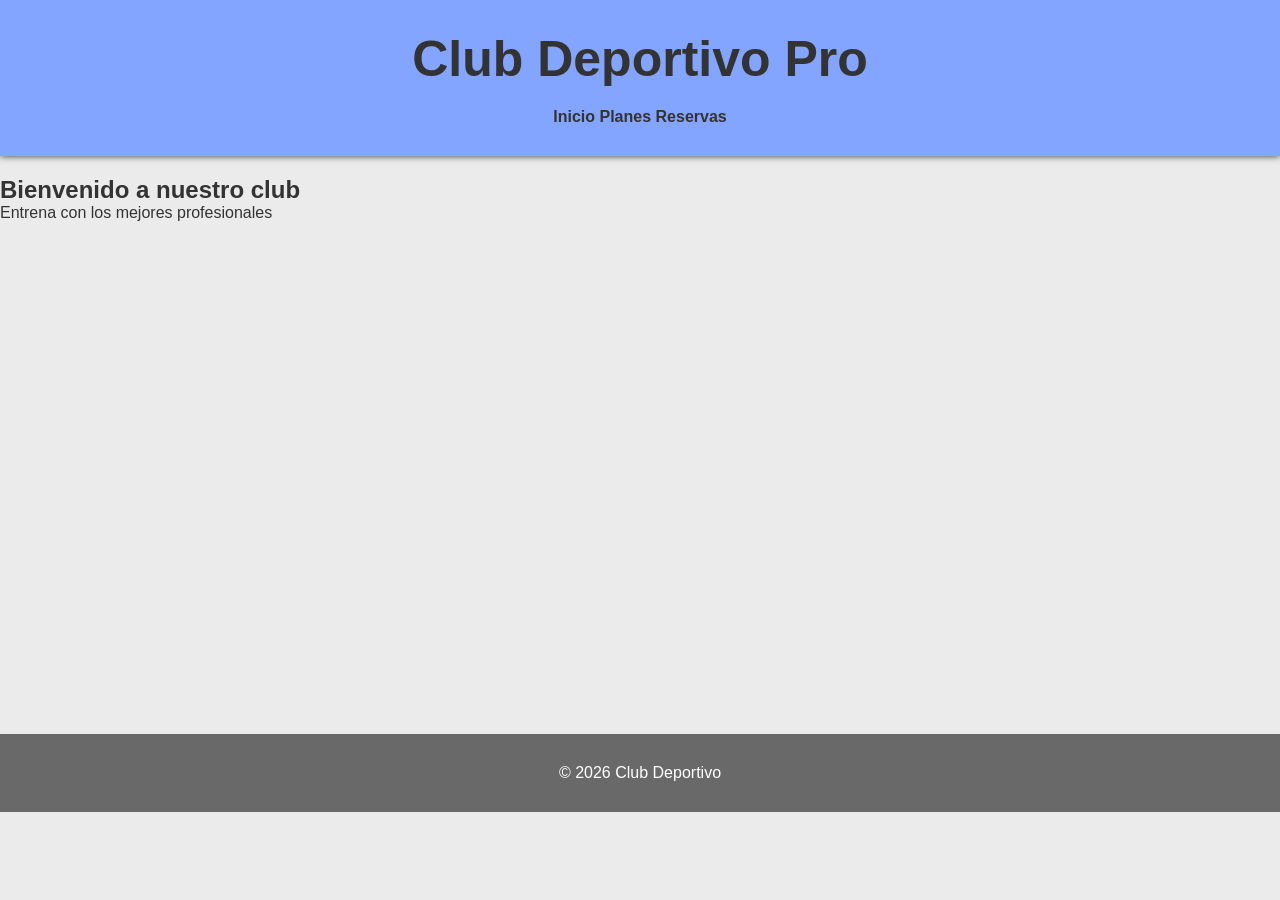
==== index.html @ 5526fd44 "Se han aplicado cambios" ====
<!DOCTYPE html>
<html lang="es">
<head>
    <meta charset="UTF-8">
    <title>Club Deportivo</title>
    <link rel="stylesheet" href="css/style.css" />
</head>
<body>

    <header>
        <h1>Club Deportivo Pro</h1>
        <nav>
            <a href="#">Inicio</a>
            <a href="#">Planes</a>
            <a href="#">Reservas</a>
        </nav>
    </header>
    
    <main>
        <section>
            <h2>Bienvenido a nuestro club</h2>
            <p>Entrena con los mejores profesionales</p>
        </section>
    </main>

    <footer>
        <p>© 2026 Club Deportivo</p>
    </footer>

</body>
</html>
---- css/style.css ----
* {
    margin: 0;
    padding: 0;
    box-sizing: border-box;
}

body {
    background-color: rgb(235, 235, 235);
    font-family: Arial, Helvetica, sans-serif;
    color: rgb(51, 51, 51);
}

header, footer {
    text-align: center;
}

header {
    background-color: rgb(132, 165, 255);
    padding: 30px;
    box-shadow: 0 0px 7px;
}

header h1 {
    font-size: 50px;
}


header nav {
    margin-top: 20px;
}

header nav a {
    text-decoration: none;
    color: rgb(51, 51, 51);
    font-weight: bold;
}

main {
    padding-top: 20px;
    padding-bottom: 40%;
}

footer {
    background-color: dimgrey;
    padding: 30px;
    color: white;
}
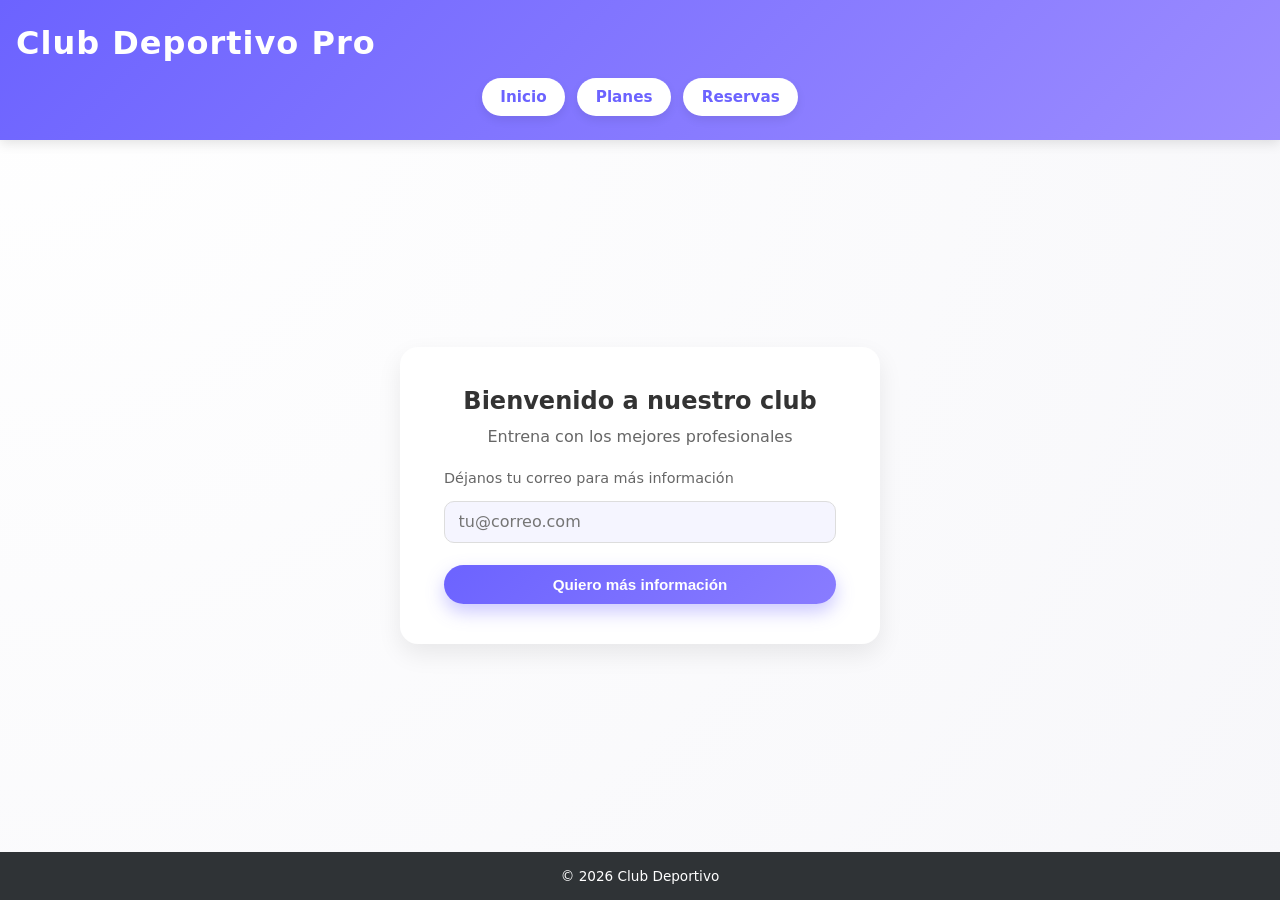
==== commit 86134c47: "Utilización de la IA para la mejoría del html y css" ====
--- a/index.html
+++ b/index.html
@@ -20,6 +20,15 @@
         <section>
             <h2>Bienvenido a nuestro club</h2>
             <p>Entrena con los mejores profesionales</p>
+
+            <form>
+                <label for="email">Déjanos tu correo para más información</label>
+                <input type="email" id="email" placeholder="tu@correo.com" />
+        
+                <button type="submit" class="btn-primary">
+                    Quiero más información
+                </button>
+            </form>
         </section>
     </main>
 
--- a/css/style.css
+++ b/css/style.css
@@ -1,47 +1,212 @@
+/* Reset básico */
 * {
     margin: 0;
     padding: 0;
     box-sizing: border-box;
 }
 
+/* Paleta clara y tipografía */
+:root {
+    --primary: #6C63FF;
+    --primary-light: #E4E3FF;
+    --primary-soft: #F5F5FF;
+    --text-main: #333333;
+    --text-muted: #666666;
+    --bg: #F7F7FA;
+    --white: #FFFFFF;
+    --border: #DDDDDD;
+    --shadow-soft: 0 10px 25px rgba(0, 0, 0, 0.08);
+}
+
 body {
-    background-color: rgb(235, 235, 235);
-    font-family: Arial, Helvetica, sans-serif;
-    color: rgb(51, 51, 51);
-}
-
-header, footer {
+    min-height: 100vh;
+    background: radial-gradient(circle at top left, #ffffff, var(--bg));
+    font-family: system-ui, -apple-system, BlinkMacSystemFont, "Segoe UI", Arial, sans-serif;
+    color: var(--text-main);
+    display: flex;
+    flex-direction: column;
+}
+
+/* Layout general: header arriba, footer abajo, main centrado */
+body > header,
+body > main,
+body > footer {
+    width: 100%;
+}
+
+main {
+    flex: 1;
+    display: flex;
+    justify-content: center; /* centra horizontal */
+    align-items: center;     /* centra vertical */
+    padding: 2rem 1rem;
+}
+
+/* Tarjeta central de contenido */
+main section {
+    background-color: var(--white);
+    padding: 2.5rem 2.75rem;
+    border-radius: 18px;
+    box-shadow: var(--shadow-soft);
+    max-width: 480px;
+    width: 100%;
     text-align: center;
 }
 
+/* Header */
 header {
-    background-color: rgb(132, 165, 255);
-    padding: 30px;
-    box-shadow: 0 0px 7px;
+    background: linear-gradient(135deg, var(--primary), #9C8CFF);
+    color: var(--white);
+    padding: 1.5rem 1rem;
+    box-shadow: 0 3px 12px rgba(0, 0, 0, 0.12);
 }
 
 header h1 {
-    font-size: 50px;
-}
-
-
+    font-size: 2rem;
+    letter-spacing: 1px;
+}
+
+/* Navegación con estilo de botones */
 header nav {
-    margin-top: 20px;
+    margin-top: 1rem;
+    display: flex;
+    gap: 0.75rem;
+    justify-content: center;
+    flex-wrap: wrap;
 }
 
 header nav a {
     text-decoration: none;
-    color: rgb(51, 51, 51);
-    font-weight: bold;
-}
-
-main {
-    padding-top: 20px;
-    padding-bottom: 40%;
-}
-
+    color: var(--primary);
+    background-color: var(--white);
+    font-weight: 600;
+    font-size: 0.95rem;
+    padding: 0.55rem 1.1rem;
+    border-radius: 999px;
+    border: 1px solid transparent;
+    box-shadow: 0 4px 10px rgba(0, 0, 0, 0.08);
+    transition:
+        transform 0.15s ease,
+        box-shadow 0.15s ease,
+        background-color 0.15s ease,
+        color 0.15s ease,
+        border-color 0.15s ease;
+    cursor: pointer;
+}
+
+header nav a:hover {
+    background-color: var(--primary-soft);
+    border-color: rgba(255, 255, 255, 0.8);
+    transform: translateY(-1px);
+    box-shadow: 0 6px 18px rgba(0, 0, 0, 0.12);
+}
+
+header nav a:active {
+    transform: translateY(0);
+    box-shadow: 0 2px 6px rgba(0, 0, 0, 0.12);
+}
+
+/* Títulos y texto principal */
+main section h2 {
+    font-size: 1.5rem;
+    margin-bottom: 0.75rem;
+}
+
+main section p {
+    color: var(--text-muted);
+    margin-bottom: 1.5rem;
+}
+
+/* Inputs modernos (por si agregas formularios) */
+main section form {
+    display: flex;
+    flex-direction: column;
+    gap: 0.9rem;
+    text-align: left;
+    margin-top: 0.5rem;
+}
+
+main section label {
+    font-size: 0.9rem;
+    color: var(--text-muted);
+}
+
+main section input,
+main section select,
+main section textarea {
+    width: 100%;
+    padding: 0.65rem 0.85rem;
+    border-radius: 10px;
+    border: 1px solid var(--border);
+    background-color: var(--primary-soft);
+    font: inherit;
+    color: var(--text-main);
+    outline: none;
+    transition:
+        border-color 0.15s ease,
+        box-shadow 0.15s ease,
+        background-color 0.15s ease,
+        transform 0.1s ease;
+}
+
+main section input:focus,
+main section select:focus,
+main section textarea:focus {
+    border-color: var(--primary);
+    box-shadow: 0 0 0 3px rgba(108, 99, 255, 0.17);
+    background-color: var(--white);
+    transform: translateY(-1px);
+}
+
+/* Botón principal dentro del main */
+.btn-primary {
+    display: inline-flex;
+    align-items: center;
+    justify-content: center;
+    gap: 0.35rem;
+    margin-top: 0.5rem;
+    padding: 0.7rem 1.4rem;
+    border-radius: 999px;
+    border: none;
+    background: linear-gradient(135deg, var(--primary), #897CFF);
+    color: var(--white);
+    font-weight: 600;
+    font-size: 0.95rem;
+    cursor: pointer;
+    box-shadow: 0 8px 18px rgba(108, 99, 255, 0.35);
+    transition:
+        transform 0.15s ease,
+        box-shadow 0.15s ease,
+        opacity 0.15s ease;
+}
+
+.btn-primary:hover {
+    transform: translateY(-1px);
+    box-shadow: 0 10px 25px rgba(108, 99, 255, 0.4);
+    opacity: 0.96;
+}
+
+.btn-primary:active {
+    transform: translateY(0);
+    box-shadow: 0 5px 12px rgba(108, 99, 255, 0.35);
+}
+
+/* Footer */
 footer {
-    background-color: dimgrey;
-    padding: 30px;
-    color: white;
+    background-color: #2F3336;
+    padding: 1rem;
+    color: var(--white);
+    text-align: center;
+    font-size: 0.85rem;
+}
+
+/* Versión responsiva */
+@media (max-width: 600px) {
+    header h1 {
+        font-size: 1.6rem;
+    }
+
+    main section {
+        padding: 2rem 1.5rem;
+    }
 }
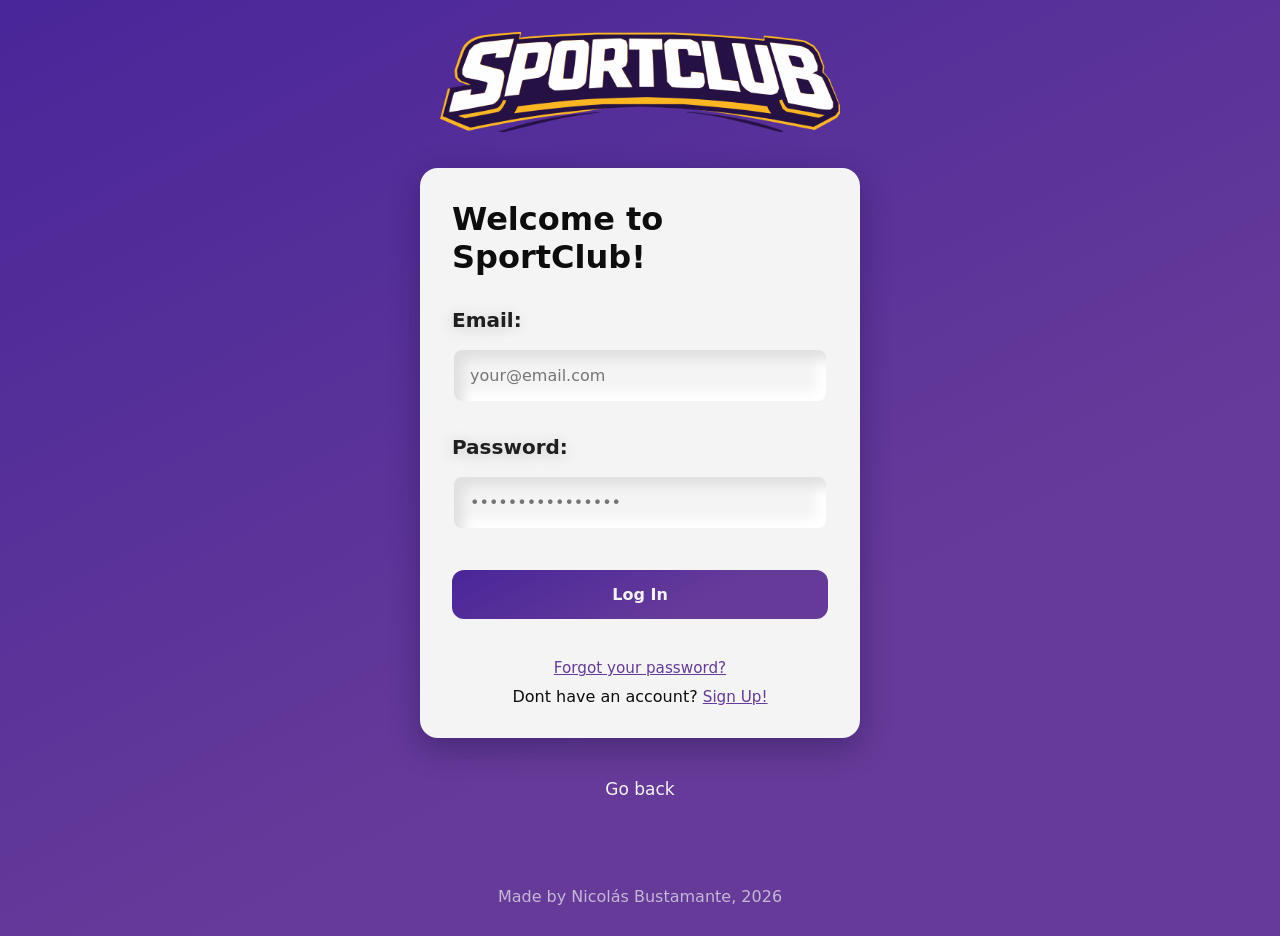
==== commit 94704a35: "Se cambió el nombre a index.html" ====
--- a/index.html
+++ b/index.html
@@ -1,40 +1,43 @@
 <!DOCTYPE html>
-<html lang="es">
+<html lang="en">
 <head>
     <meta charset="UTF-8">
-    <title>Club Deportivo</title>
-    <link rel="stylesheet" href="css/style.css" />
+    <meta name="viewport" content="width=device-width, initial-scale=1.0">
+    <title>Login | SportClub</title>
+    <link rel="stylesheet" href="css/styles.css">
 </head>
-<body>
+<body class="page-signin bg-gradient-135deg-dim-purple-ocean-blue">
+    <a href="#">
+        <img id="header-logo" src="images/logo.png" alt="SportClub Logo" />
+    </a>
 
-    <header>
-        <h1>Club Deportivo Pro</h1>
-        <nav>
-            <a href="#">Inicio</a>
-            <a href="#">Planes</a>
-            <a href="#">Reservas</a>
-        </nav>
-    </header>
-    
     <main>
-        <section>
-            <h2>Bienvenido a nuestro club</h2>
-            <p>Entrena con los mejores profesionales</p>
+        <form class="login-card">
+            <h1>Welcome to SportClub!</h1>
+            
+            <div class="label-input">
+                <label for="input-email">Email:</label>
+                <input type="email" id="input-email" name="email" autocomplete="off" spellcheck="false" placeholder="your@email.com">
+            </div>
+            
+            <div class="label-input">
+                <label for="input-password">Password:</label>
+                <input type="password" id="input-password" name="password" placeholder="••••••••••••••••">
+            </div>
 
-            <form>
-                <label for="email">Déjanos tu correo para más información</label>
-                <input type="email" id="email" placeholder="tu@correo.com" />
+            <button type="submit" class="login-btn">Log In</button>
+            
+            <div class="login-links">
+                <a href="recover-page.html" target="_blank">Forgot your password?</a>
+                <p>Dont have an account? <a href="signup-page.html">Sign Up!</a></p>
+            </div>
+        </form>
         
-                <button type="submit" class="btn-primary">
-                    Quiero más información
-                </button>
-            </form>
-        </section>
+        <button class="back-btn">Go back</button>
     </main>
 
-    <footer>
-        <p>© 2026 Club Deportivo</p>
+    <footer class="p-30px width-100percent">
+        <p>Made by Nicolás Bustamante, 2026</p>
     </footer>
-
 </body>
 </html>
--- a/css/styles.css
+++ b/css/styles.css
@@ -0,0 +1,371 @@
+* {
+  margin: 0;
+  padding: 0;
+  box-sizing: border-box;
+}
+
+:root {
+  --pretty-black: #0D0D0D;
+  --pretty-black-2: #1f1f1f;
+  --dim-ocean-blue: #201140;
+  --space-indigo: #2f2963ff;
+  --ocean-blue: #492699;
+  --twilight-indigo: #454372ff;
+  --dim-purple: #653a99;
+  --outline-pink: #B899DB;
+  --outline-dim-pink-66percent_opacity: #c6aae9a8;
+  --deep-teal: #70877fff;
+  --amber-flame: #F2A922;
+  --amber-yellow: #F2E205;
+  --dim-snow: #F2F2F2;
+  --dim-snow--lowopacity: rgba(242, 242, 242, 0.681);
+  --snow: #f4f4f4;
+  --border-5px-solid-amber-flame: 5px solid var(--amber-flame);
+  --font-shadow: 0 2px 15px #00000033;
+}
+
+input, button {
+  all: unset;
+  box-sizing: border-box;
+}
+
+button {
+  cursor: pointer;
+}
+
+body {
+  display: flex;
+  flex-direction: column;
+  align-items: center;
+  min-height: 100vh;
+  background-color: var(--snow);
+  color: var(--pretty-black);
+  font-family: system-ui, -apple-system, BlinkMacSystemFont, 'Segoe UI', Roboto, Oxygen, Ubuntu, Cantarell, 'Open Sans', 'Helvetica Neue', sans-serif;
+}
+
+.p-30px {
+  padding: 30px;
+}
+
+.width-100percent {
+  width: 100%;
+}
+
+.bg-gradient-135deg-dim-purple-ocean-blue {
+  background: var(--dim-purple);
+  background: linear-gradient(333deg, var(--dim-purple) 34%, var(--ocean-blue) 100%);
+}
+
+#main-header {
+  display: flex;
+  flex-direction: column;
+  align-items: center;
+  justify-content: center;
+  border-bottom: var(--border-5px-solid-amber-flame);
+}
+
+#header-logo {
+  width: 100%;
+  max-width: 400px;
+  height: auto;
+}
+
+.page-signin #header-logo {
+  margin: 2rem;
+}
+
+main {
+  flex: 1;
+  width: 100%;
+  display: flex;
+  flex-direction: column;
+  align-items: center;
+  justify-content: center;
+}
+
+.page-signup main {
+  justify-content: flex-start;
+}
+
+.label-input {
+  display: flex;
+  flex-direction: column;
+  gap: 1rem;
+  width: 100%;
+}
+
+.label-input input {
+  display: flex;
+  align-items: center;
+  padding: 1rem;
+  border-radius: 10px;
+  border: 2px solid #00000000;
+  background: #f4f4f4;
+  box-shadow:
+    inset 9px 9px 12px #e0e0e0,
+    inset -9px -9px 12px #ffffff,
+    9px 9px 12px #e0e0e000,
+    -9px -9px 12px #ffffff00;
+  transition:
+    border-radius 0.15s ease,
+    background 0.15s ease,
+    box-shadow 0.15s ease,
+    outline 0.15s ease,
+    border 0.15s ease;
+}
+
+.label-input label {
+  font-weight: 700;
+  text-shadow: var(--font-shadow);
+  color: var(--pretty-black-2);
+  font-size: 20px;
+  width: fit-content;
+}
+
+.label-input input:focus {
+  border-radius: 10px;
+  background: #f5f5f5;
+  box-shadow:
+    inset 9px 9px 12px #e0e0e000,
+    inset -9px -9px 12px #ffffff00,
+    8px 8px 15px #dbdbdb,
+    -8px -8px 15px #ffffff;
+  outline: 4px solid var(--outline-dim-pink-66percent_opacity);
+  border: 2px solid var(--outline-pink);
+}
+
+.label-input input:hover {
+  border: 2px solid var(--outline-pink);
+}
+
+footer {
+  display: flex;
+  flex-direction: column;
+  align-items: center;
+}
+
+.page-recover footer,
+.page-signup footer {
+  border-top: var(--border-5px-solid-amber-flame);
+  color: var(--dim-snow);
+  margin-top: 2rem;
+}
+
+.page-signin footer {
+  color: var(--dim-snow--lowopacity);
+  margin-top: 3rem;
+}
+
+.page-recover form {
+  margin-top: 1rem;
+  gap: 3rem;
+  max-width: 400px;
+  width: 100%;
+  display: flex;
+  flex-direction: column;
+  align-items: center;
+}
+
+.page-recover form h1 {
+  align-self: flex-start;
+  font-size: 30px;
+}
+
+#purple-colorated-text {
+  color: var(--ocean-blue);
+}
+
+.hide {
+  display: none;
+}
+
+.btn-false {
+  cursor: pointer;
+  box-sizing: border-box;
+  margin-top: 0.5rem;
+  padding: 0.95rem 1rem;
+  border-radius: 12px;
+  background: linear-gradient(333deg, var(--dim-purple) 34%, var(--ocean-blue) 100%);
+  color: var(--dim-snow);
+  font-size: 1rem;
+  font-weight: 700;
+  display: flex;
+  justify-content: center;
+  transition: transform 0.2s ease, opacity 0.2s ease, color 0.2s ease;
+  width: 100%;
+}
+
+.btn-false:hover {
+  opacity: 0.95;
+  transform: translateY(-1px);
+  color: var(--amber-flame);
+}
+
+.message-sent {
+  display: none;
+  width: 100%;
+  margin-top: 0.5rem;
+  padding: 1rem;
+  border-radius: 12px;
+  background-color: var(--dim-snow);
+  border: 2px solid var(--ocean-blue);
+  color: var(--ocean-blue);
+  text-align: center;
+  font-weight: 700;
+  box-sizing: border-box;
+}
+
+#check-sent:checked ~ .message-sent {
+  display: block;
+}
+
+#check-sent:checked ~ .btn-false {
+  display: none;
+}
+
+.login-card {
+  display: flex;
+  flex-direction: column;
+  align-items: center;
+  gap: 2rem;
+  width: min(90vw, 440px);
+  background-color: var(--snow);
+  padding: 2rem;
+  border-radius: 18px;
+  box-shadow: 0 10px 30px rgba(32, 17, 64, 0.4);
+}
+
+.login-card h1 {
+  align-self: center;
+  font-size: 2rem;
+}
+
+.login-btn {
+  margin-top: 0.5rem;
+  padding: 0.95rem 1rem;
+  border-radius: 12px;
+  background: linear-gradient(333deg, var(--dim-purple) 34%, var(--ocean-blue) 100%);
+  color: var(--dim-snow);
+  font-size: 1rem;
+  font-weight: 700;
+  display: flex;
+  justify-content: center;
+  transition: transform 0.2s ease, opacity 0.2s ease, color 0.2s ease;
+  width: 100%;
+}
+
+.login-btn:hover {
+  opacity: 0.95;
+  transform: translateY(-1px);
+  color: var(--amber-flame);
+}
+
+.login-links {
+  display: flex;
+  flex-direction: column;
+  align-items: center;
+  gap: 0.6rem;
+  margin-top: 0.5rem;
+}
+
+.login-links a {
+  color: var(--dim-purple);
+  text-decoration: underline;
+  font-size: 0.95rem;
+  font-weight: 500;
+  transition: color 0.2s ease;
+}
+
+.login-links a:hover {
+  color: var(--amber-flame);
+}
+
+.back-btn {
+  padding: 0.6rem 1rem;
+  margin-top: 2rem;
+  color: var(--snow);
+  font-size: 17px;
+  border-radius: 10px;
+  box-shadow:
+    5px 5px 10px #522f7c00,
+    -5px -5px 10px #7845b600;
+  transition:
+    background 0.3s ease-in-out,
+    box-shadow 0.3s ease,
+    transform 0.3s ease;
+}
+
+.back-btn:hover {
+  background: linear-gradient(145deg, #6c3ea4, #5b348a);
+  box-shadow:
+    5px 5px 10px #522f7c,
+    -3px -3px 10px #6e3bac;
+  transform: scale(1.035);
+  color: var(--amber-flame);
+}
+
+.back-btn:active {
+  filter: brightness(0.9);
+  transform: scale(0.97) translateY(0);
+  transition: filter 0.1s ease, transform 0.05s ease;
+}
+
+#form-section {
+  margin-top: 2rem;
+  max-width: 550px;
+  width: 100%;
+  display: flex;
+  justify-content: center;
+}
+
+.signup-form {
+  display: flex;
+  flex-direction: column;
+  align-items: center;
+  gap: 3rem;
+  width: 100%;
+}
+
+#title-anchor {
+  display: flex;
+  flex-direction: column;
+  align-self: flex-start;
+  gap: 1rem;
+}
+
+.signup-form h1 {
+  font-size: 40px;
+}
+
+#signup-button {
+  cursor: pointer;
+  text-decoration: none;
+  padding: 1rem;
+  margin-top: 1rem;
+  display: flex;
+  flex-direction: column;
+  align-items: center;
+  border-radius: 12px;
+  font-weight: 700;
+  color: var(--dim-snow);
+  width: min(70vw, 300px);
+  transition: transform 0.2s ease, opacity 0.2s ease, color 0.2s ease;
+}
+
+#signup-button:hover {
+  opacity: 0.95;
+  transform: translateY(-1px);
+  color: var(--amber-flame);
+}
+
+#signup-a {
+  color: var(--dim-purple);
+  text-decoration: underline;
+  font-size: 0.95rem;
+  font-weight: 500;
+  transition: color 0.2s ease;
+}
+
+#signup-a:hover {
+  color: var(--amber-flame);
+}
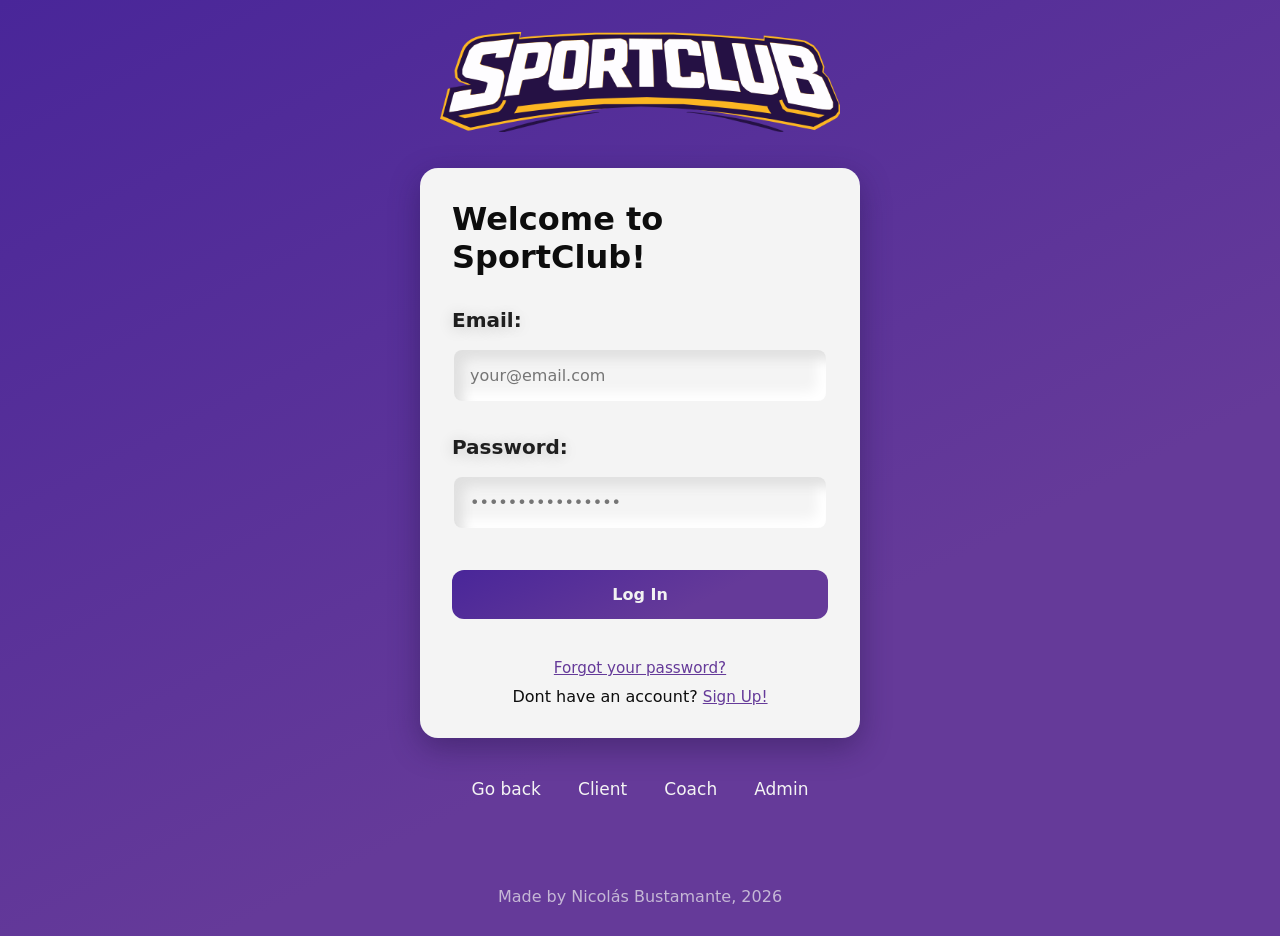
==== commit 84a57249: "Se crearon los dashboards, se corrigieron errores en los HTML anteriores y se ordenó el CSS para la " ====
--- a/index.html
+++ b/index.html
@@ -14,26 +14,31 @@
     <main>
         <form class="login-card">
             <h1>Welcome to SportClub!</h1>
-            
+
             <div class="label-input">
                 <label for="input-email">Email:</label>
                 <input type="email" id="input-email" name="email" autocomplete="off" spellcheck="false" placeholder="your@email.com">
             </div>
-            
+
             <div class="label-input">
                 <label for="input-password">Password:</label>
                 <input type="password" id="input-password" name="password" placeholder="••••••••••••••••">
             </div>
 
-            <button type="submit" class="login-btn">Log In</button>
-            
+            <button type="submit" class="btn-primary">Log In</button>
+
             <div class="login-links">
-                <a href="recover-page.html" target="_blank">Forgot your password?</a>
-                <p>Dont have an account? <a href="signup-page.html">Sign Up!</a></p>
+                <a class="auth-link" href="recover-page.html" target="_blank">Forgot your password?</a>
+                <p>Dont have an account? <a class="auth-link" href="signup-page.html">Sign Up!</a></p>
             </div>
         </form>
-        
-        <button class="back-btn">Go back</button>
+
+        <div>
+            <button class="back-btn"><a href="#">Go back</a></button>
+            <button class="back-btn"><a href="dashboard-cliente.html">Client</a></button>
+            <button class="back-btn"><a href="dashboard-coach.html">Coach</a></button>
+            <button class="back-btn"><a href="dashboard-admin.html">Admin</a></button>
+        </div>
     </main>
 
     <footer class="p-30px width-100percent">
--- a/css/styles.css
+++ b/css/styles.css
@@ -1,371 +1,672 @@
 * {
-  margin: 0;
-  padding: 0;
-  box-sizing: border-box;
+    margin: 0;
+    padding: 0;
+    box-sizing: border-box;
+}
+
+html {
+    scroll-behavior: smooth;
 }
 
 :root {
-  --pretty-black: #0D0D0D;
-  --pretty-black-2: #1f1f1f;
-  --dim-ocean-blue: #201140;
-  --space-indigo: #2f2963ff;
-  --ocean-blue: #492699;
-  --twilight-indigo: #454372ff;
-  --dim-purple: #653a99;
-  --outline-pink: #B899DB;
-  --outline-dim-pink-66percent_opacity: #c6aae9a8;
-  --deep-teal: #70877fff;
-  --amber-flame: #F2A922;
-  --amber-yellow: #F2E205;
-  --dim-snow: #F2F2F2;
-  --dim-snow--lowopacity: rgba(242, 242, 242, 0.681);
-  --snow: #f4f4f4;
-  --border-5px-solid-amber-flame: 5px solid var(--amber-flame);
-  --font-shadow: 0 2px 15px #00000033;
+    --client-blue: #4b6bd9;
+    --client-blue-light: #c6d0f3;
+    --client-blue--border: #394fa8;
+
+    --coach-green: #5aa585;
+    --coach-green-light: #cfe7dc;
+    --coach-green--border: #467f68;
+
+    --admin-red: #c94f4f;
+    --admin-red-light: #f1caca;
+    --admin-red--border: #9c3d3d;
+
+    --pretty-black: #0D0D0D;
+    --pretty-black-2: #1f1f1f;
+    --dim-ocean-blue: #201140;
+    --space-indigo: #2f2963ff;
+    --ocean-blue: #492699;
+    --twilight-indigo: #454372ff;
+    --dim-purple: #653a99;
+    --outline-pink: #B899DB;
+    --outline-dim-pink-66percent_opacity: #c6aae9a8;
+    --deep-teal: #70877fff;
+    --green-clients: #4b7bb9;
+    --green-clientes-dim: #66a0c4;
+    --amber-flame: #F2A922;
+    --dim-amber-flame: #f8890b;
+    --amber-yellow: #F2E205;
+    --dim-snow: #F2F2F2;
+    --dim-snow--lowopacity: rgba(242, 242, 242, 0.681);
+    --snow: #f4f4f4;
+    --border-5px-solid-amber-flame: 5px solid var(--amber-flame);
+    --font-shadow: 0 2px 15px #00000033;
 }
 
 input, button {
-  all: unset;
-  box-sizing: border-box;
+    all: unset;
+    box-sizing: border-box;
 }
 
 button {
-  cursor: pointer;
+    cursor: pointer;
 }
 
 body {
-  display: flex;
-  flex-direction: column;
-  align-items: center;
-  min-height: 100vh;
-  background-color: var(--snow);
-  color: var(--pretty-black);
-  font-family: system-ui, -apple-system, BlinkMacSystemFont, 'Segoe UI', Roboto, Oxygen, Ubuntu, Cantarell, 'Open Sans', 'Helvetica Neue', sans-serif;
+    display: flex;
+    flex-direction: column;
+    align-items: center;
+    min-height: 100vh;
+    background-color: var(--snow);
+    color: var(--pretty-black);
+    font-family: system-ui, -apple-system, BlinkMacSystemFont, 'Segoe UI', Roboto, Oxygen, Ubuntu, Cantarell, 'Open Sans', 'Helvetica Neue', sans-serif;
 }
 
 .p-30px {
-  padding: 30px;
+    padding: 30px;
 }
 
 .width-100percent {
-  width: 100%;
+    width: 100%;
 }
 
 .bg-gradient-135deg-dim-purple-ocean-blue {
-  background: var(--dim-purple);
-  background: linear-gradient(333deg, var(--dim-purple) 34%, var(--ocean-blue) 100%);
+    background: var(--dim-purple);
+    background: linear-gradient(333deg, var(--dim-purple) 34%, var(--ocean-blue) 100%);
+}
+
+.hide {
+    display: none;
+}
+
+.page-landing #main-header {
+    padding-top: 1rem;
 }
 
 #main-header {
-  display: flex;
-  flex-direction: column;
-  align-items: center;
-  justify-content: center;
-  border-bottom: var(--border-5px-solid-amber-flame);
+    display: flex;
+    flex-direction: column;
+    align-items: center;
+    justify-content: center;
+    border-bottom: var(--border-5px-solid-amber-flame);
 }
 
 #header-logo {
-  width: 100%;
-  max-width: 400px;
-  height: auto;
+    width: 100%;
+    max-width: 400px;
+    height: auto;
 }
 
 .page-signin #header-logo {
-  margin: 2rem;
+    width: min(80vw, 400px);
+    margin: 2rem 0;
+}
+
+.page-landing #header-logo {
+    width: min(60vw, 300px);
 }
 
 main {
-  flex: 1;
-  width: 100%;
-  display: flex;
-  flex-direction: column;
-  align-items: center;
-  justify-content: center;
+    flex: 1;
+    width: 100%;
+    display: flex;
+    flex-direction: column;
+    align-items: center;
+    justify-content: center;
 }
 
 .page-signup main {
-  justify-content: flex-start;
-}
-
-.label-input {
-  display: flex;
-  flex-direction: column;
-  gap: 1rem;
-  width: 100%;
-}
-
-.label-input input {
-  display: flex;
-  align-items: center;
-  padding: 1rem;
-  border-radius: 10px;
-  border: 2px solid #00000000;
-  background: #f4f4f4;
-  box-shadow:
-    inset 9px 9px 12px #e0e0e0,
-    inset -9px -9px 12px #ffffff,
-    9px 9px 12px #e0e0e000,
-    -9px -9px 12px #ffffff00;
-  transition:
-    border-radius 0.15s ease,
-    background 0.15s ease,
-    box-shadow 0.15s ease,
-    outline 0.15s ease,
-    border 0.15s ease;
-}
-
-.label-input label {
-  font-weight: 700;
-  text-shadow: var(--font-shadow);
-  color: var(--pretty-black-2);
-  font-size: 20px;
-  width: fit-content;
-}
-
-.label-input input:focus {
-  border-radius: 10px;
-  background: #f5f5f5;
-  box-shadow:
-    inset 9px 9px 12px #e0e0e000,
-    inset -9px -9px 12px #ffffff00,
-    8px 8px 15px #dbdbdb,
-    -8px -8px 15px #ffffff;
-  outline: 4px solid var(--outline-dim-pink-66percent_opacity);
-  border: 2px solid var(--outline-pink);
-}
-
-.label-input input:hover {
-  border: 2px solid var(--outline-pink);
+    justify-content: flex-start;
 }
 
 footer {
-  display: flex;
-  flex-direction: column;
-  align-items: center;
+    display: flex;
+    flex-direction: column;
+    align-items: center;
 }
 
 .page-recover footer,
 .page-signup footer {
-  border-top: var(--border-5px-solid-amber-flame);
-  color: var(--dim-snow);
-  margin-top: 2rem;
+    border-top: var(--border-5px-solid-amber-flame);
+    color: var(--dim-snow);
+    margin-top: 2rem;
 }
 
 .page-signin footer {
-  color: var(--dim-snow--lowopacity);
-  margin-top: 3rem;
+    color: var(--dim-snow--lowopacity);
+    margin-top: 3rem;
+}
+
+.label-input {
+    display: flex;
+    flex-direction: column;
+    gap: 1rem;
+    width: 100%;
+}
+
+.label-input input {
+    display: flex;
+    align-items: center;
+    padding: 1rem;
+    border-radius: 10px;
+    border: 2px solid #00000000;
+    background: #f4f4f4;
+    box-shadow:
+        inset 9px 9px 12px #e0e0e0,
+        inset -9px -9px 12px #ffffff,
+        9px 9px 12px #e0e0e000,
+        -9px -9px 12px #ffffff00;
+    transition:
+        border-radius 0.15s ease,
+        background 0.15s ease,
+        box-shadow 0.15s ease,
+        outline 0.15s ease,
+        border 0.15s ease;
+}
+
+.label-input label {
+    font-weight: 700;
+    text-shadow: var(--font-shadow);
+    color: var(--pretty-black-2);
+    font-size: 20px;
+    width: fit-content;
+}
+
+.label-input input:focus {
+    border-radius: 10px;
+    background: #f5f5f5;
+    box-shadow:
+        inset 9px 9px 12px #e0e0e000,
+        inset -9px -9px 12px #ffffff00,
+        8px 8px 15px #dbdbdb,
+        -8px -8px 15px #ffffff;
+    outline: 4px solid var(--outline-dim-pink-66percent_opacity);
+    border: 2px solid var(--outline-pink);
+}
+
+.label-input input:hover {
+    border: 2px solid var(--outline-pink);
+}
+
+.btn-primary {
+    cursor: pointer;
+    box-sizing: border-box;
+    margin-top: 0.5rem;
+    padding: 0.95rem 1rem;
+    border-radius: 12px;
+    background: linear-gradient(333deg, var(--dim-purple) 34%, var(--ocean-blue) 100%);
+    color: var(--dim-snow);
+    font-size: 1rem;
+    font-weight: 700;
+    display: flex;
+    justify-content: center;
+    transition: transform 0.2s ease, opacity 0.2s ease, color 0.2s ease;
+    width: 100%;
+}
+
+.btn-primary:hover {
+    opacity: 0.95;
+    transform: translateY(-1px);
+    color: var(--amber-flame);
+}
+
+.btn-false {
+    text-decoration: none;
+}
+
+.back-btn {
+    padding: 0.6rem 1rem;
+    margin-top: 2rem;
+    color: var(--snow);
+    font-size: 17px;
+    border-radius: 10px;
+    box-shadow:
+        5px 5px 10px #522f7c00,
+        -5px -5px 10px #7845b600;
+    transition:
+        background 0.3s ease-in-out,
+        box-shadow 0.3s ease,
+        transform 0.3s ease;
+}
+
+.back-btn a {
+    color: var(--snow);
+    text-decoration: none;
+    transition: all 0.3s ease;
+}
+
+.back-btn:hover {
+    background: linear-gradient(145deg, #6c3ea4, #5b348a);
+    box-shadow:
+        5px 5px 10px #522f7c,
+        -3px -3px 10px #6e3bac;
+    transform: scale(1.035);
+    color: var(--amber-flame);
+}
+
+.back-btn a:hover {
+    color: var(--amber-flame);
+}
+
+.back-btn:active {
+    filter: brightness(0.9);
+    transform: scale(0.97) translateY(0);
+    transition: filter 0.1s ease, transform 0.05s ease;
+}
+
+.auth-link {
+    color: var(--dim-purple);
+    text-decoration: underline;
+    font-size: 0.95rem;
+    font-weight: 500;
+    transition: color 0.2s ease;
+}
+
+.auth-link:hover {
+    color: var(--amber-flame);
 }
 
 .page-recover form {
-  margin-top: 1rem;
-  gap: 3rem;
-  max-width: 400px;
-  width: 100%;
-  display: flex;
-  flex-direction: column;
-  align-items: center;
+    margin-top: 1rem;
+    gap: 3rem;
+    max-width: min(80vw, 400px);
+    width: 100%;
+    display: flex;
+    flex-direction: column;
+    align-items: center;
 }
 
 .page-recover form h1 {
-  align-self: flex-start;
-  font-size: 30px;
+    align-self: flex-start;
+    font-size: 30px;
 }
 
 #purple-colorated-text {
-  color: var(--ocean-blue);
-}
-
-.hide {
-  display: none;
-}
-
-.btn-false {
-  cursor: pointer;
-  box-sizing: border-box;
-  margin-top: 0.5rem;
-  padding: 0.95rem 1rem;
-  border-radius: 12px;
-  background: linear-gradient(333deg, var(--dim-purple) 34%, var(--ocean-blue) 100%);
-  color: var(--dim-snow);
-  font-size: 1rem;
-  font-weight: 700;
-  display: flex;
-  justify-content: center;
-  transition: transform 0.2s ease, opacity 0.2s ease, color 0.2s ease;
-  width: 100%;
-}
-
-.btn-false:hover {
-  opacity: 0.95;
-  transform: translateY(-1px);
-  color: var(--amber-flame);
+    color: var(--ocean-blue);
 }
 
 .message-sent {
-  display: none;
-  width: 100%;
-  margin-top: 0.5rem;
-  padding: 1rem;
-  border-radius: 12px;
-  background-color: var(--dim-snow);
-  border: 2px solid var(--ocean-blue);
-  color: var(--ocean-blue);
-  text-align: center;
-  font-weight: 700;
-  box-sizing: border-box;
+    display: none;
+    width: 100%;
+    margin-top: 0.5rem;
+    padding: 1rem;
+    border-radius: 12px;
+    background-color: var(--dim-snow);
+    border: 2px solid var(--ocean-blue);
+    color: var(--ocean-blue);
+    text-align: center;
+    font-weight: 700;
+    box-sizing: border-box;
 }
 
 #check-sent:checked ~ .message-sent {
-  display: block;
-}
-
-#check-sent:checked ~ .btn-false {
-  display: none;
+    display: block;
+}
+
+#check-sent:checked ~ .btn-primary {
+    display: none;
 }
 
 .login-card {
-  display: flex;
-  flex-direction: column;
-  align-items: center;
-  gap: 2rem;
-  width: min(90vw, 440px);
-  background-color: var(--snow);
-  padding: 2rem;
-  border-radius: 18px;
-  box-shadow: 0 10px 30px rgba(32, 17, 64, 0.4);
+    display: flex;
+    flex-direction: column;
+    align-items: center;
+    gap: 2rem;
+    width: min(90vw, 440px);
+    background-color: var(--snow);
+    padding: 2rem;
+    border-radius: 18px;
+    box-shadow: 0 10px 30px rgba(32, 17, 64, 0.4);
 }
 
 .login-card h1 {
-  align-self: center;
-  font-size: 2rem;
-}
-
-.login-btn {
-  margin-top: 0.5rem;
-  padding: 0.95rem 1rem;
-  border-radius: 12px;
-  background: linear-gradient(333deg, var(--dim-purple) 34%, var(--ocean-blue) 100%);
-  color: var(--dim-snow);
-  font-size: 1rem;
-  font-weight: 700;
-  display: flex;
-  justify-content: center;
-  transition: transform 0.2s ease, opacity 0.2s ease, color 0.2s ease;
-  width: 100%;
-}
-
-.login-btn:hover {
-  opacity: 0.95;
-  transform: translateY(-1px);
-  color: var(--amber-flame);
+    align-self: center;
+    font-size: 2rem;
 }
 
 .login-links {
-  display: flex;
-  flex-direction: column;
-  align-items: center;
-  gap: 0.6rem;
-  margin-top: 0.5rem;
-}
-
-.login-links a {
-  color: var(--dim-purple);
-  text-decoration: underline;
-  font-size: 0.95rem;
-  font-weight: 500;
-  transition: color 0.2s ease;
-}
-
-.login-links a:hover {
-  color: var(--amber-flame);
-}
-
-.back-btn {
-  padding: 0.6rem 1rem;
-  margin-top: 2rem;
-  color: var(--snow);
-  font-size: 17px;
-  border-radius: 10px;
-  box-shadow:
-    5px 5px 10px #522f7c00,
-    -5px -5px 10px #7845b600;
-  transition:
-    background 0.3s ease-in-out,
-    box-shadow 0.3s ease,
-    transform 0.3s ease;
-}
-
-.back-btn:hover {
-  background: linear-gradient(145deg, #6c3ea4, #5b348a);
-  box-shadow:
-    5px 5px 10px #522f7c,
-    -3px -3px 10px #6e3bac;
-  transform: scale(1.035);
-  color: var(--amber-flame);
-}
-
-.back-btn:active {
-  filter: brightness(0.9);
-  transform: scale(0.97) translateY(0);
-  transition: filter 0.1s ease, transform 0.05s ease;
+    display: flex;
+    flex-direction: column;
+    align-items: center;
+    gap: 0.6rem;
+    margin-top: 0.5rem;
 }
 
 #form-section {
-  margin-top: 2rem;
-  max-width: 550px;
-  width: 100%;
-  display: flex;
-  justify-content: center;
+    margin-top: 2rem;
+    max-width: 550px;
+    width: 100%;
+    display: flex;
+    justify-content: center;
 }
 
 .signup-form {
-  display: flex;
-  flex-direction: column;
-  align-items: center;
-  gap: 3rem;
-  width: 100%;
+    display: flex;
+    flex-direction: column;
+    align-items: center;
+    gap: 3rem;
+    width: 100%;
 }
 
 #title-anchor {
-  display: flex;
-  flex-direction: column;
-  align-self: flex-start;
-  gap: 1rem;
+    display: flex;
+    flex-direction: column;
+    align-self: flex-start;
+    gap: 1rem;
 }
 
 .signup-form h1 {
-  font-size: 40px;
+    font-size: 40px;
 }
 
 #signup-button {
-  cursor: pointer;
-  text-decoration: none;
-  padding: 1rem;
-  margin-top: 1rem;
-  display: flex;
-  flex-direction: column;
-  align-items: center;
-  border-radius: 12px;
-  font-weight: 700;
-  color: var(--dim-snow);
-  width: min(70vw, 300px);
-  transition: transform 0.2s ease, opacity 0.2s ease, color 0.2s ease;
+    cursor: pointer;
+    text-decoration: none;
+    padding: 1rem;
+    margin-top: 1rem;
+    display: flex;
+    flex-direction: column;
+    align-items: center;
+    border-radius: 12px;
+    font-weight: 700;
+    color: var(--dim-snow);
+    width: min(70vw, 300px);
+    transition: transform 0.2s ease, opacity 0.2s ease, color 0.2s ease;
 }
 
 #signup-button:hover {
-  opacity: 0.95;
-  transform: translateY(-1px);
-  color: var(--amber-flame);
-}
-
-#signup-a {
-  color: var(--dim-purple);
-  text-decoration: underline;
-  font-size: 0.95rem;
-  font-weight: 500;
-  transition: color 0.2s ease;
-}
-
-#signup-a:hover {
-  color: var(--amber-flame);
+    opacity: 0.95;
+    transform: translateY(-1px);
+    color: var(--amber-flame);
+}
+
+.dash-header {
+    width: 100%;
+    padding: 1rem;
+    display: flex;
+    justify-content: center;
+    align-items: center;
+}
+
+.dash-header img {
+    width: min(20rem, 1000px);
+}
+
+.dash-nav, .landing-nav {
+    width: 100%;
+    display: flex;
+    justify-content: center;
+    gap: 2rem;
+    position: sticky;
+    top: 0;
+    z-index: 9999;
+}
+
+.dash-nav a, .landing-nav a {
+    text-decoration: none;
+    color: var(--snow);
+    margin: 1rem 0;
+    padding: 7px;
+    border-radius: 10px;
+    transition: all 0.3s ease;
+}
+
+.dash-nav a:hover, .landing-nav a:hover {
+    background-color: rgb(0 0 0 / .1);
+    transform: scale(1.05);
+}
+
+.dash-main {
+    gap: 2rem;
+    padding: clamp(1rem, 4vw, 4rem);
+}
+
+.dashboard-section {
+    justify-content: center;
+    width: min(100%, 900px);
+    border-radius: 15px;
+    padding: clamp(1rem, 3vw, 3rem);
+    background-color: var(--snow);
+}
+
+.dashboard-section-h1 {
+    margin-bottom: 2rem;
+}
+
+.dashboard h1 {
+    color: var(--client-blue);
+}
+
+.dash-list {
+    display: flex;
+    flex-direction: column;
+    gap: 1rem;
+    width: 100%;
+}
+
+.dash-list li {
+    all: unset;
+    display: block;
+    padding-top: 1rem;
+    font-size: 1.2rem;
+    font-weight: 700;
+}
+
+.dash-list li strong {
+    color: var(--pretty-black);
+}
+
+.available-classes,
+.admin-stats,
+.admin-control-panel {
+    display: grid;
+    grid-template-columns: repeat(auto-fit, minmax(220px, 1fr));
+    gap: 1.5rem;
+}
+
+.class-card {
+    border-radius: 15px;
+    padding: 1.2rem;
+    display: flex;
+    flex-direction: column;
+    gap: .8rem;
+}
+
+.class-card h2 {
+    font-size: 1.4rem;
+}
+
+.class-card p {
+    color: var(--pretty-black);
+    font-size: 1rem;
+}
+
+.class-card a {
+    text-decoration: none;
+    color: var(--snow);
+    padding: .6rem 1rem;
+    border-radius: 12px;
+    width: fit-content;
+    transition: all 0.3s ease;
+}
+
+.class-card a:hover {
+    transform: scale(1.05);
+    box-shadow: 0 5px 15px rgb(0 0 0 / .1);
+}
+
+.flex-direction--row {
+    gap: clamp(1rem, 4vw, 3rem);
+    display: flex;
+    flex-wrap: wrap;
+    justify-content: center;
+    align-items: center;
+}
+
+.client h1 {
+    color: var(--client-blue);
+}
+
+.client-header,
+.client-nav {
+    background-color: var(--client-blue);
+}
+
+.client-nav {
+    border-bottom: 4px solid var(--client-blue--border);
+}
+
+.client-main {
+    background-color: var(--client-blue-light);
+}
+
+#client-profile,
+#client-reservation,
+#client-available-classes {
+    scroll-margin-top: 90px;
+}
+
+#client-profile .info-profile {
+    display: flex;
+    flex-direction: column;
+    gap: .5rem;
+}
+
+#client-profile h1 {
+    font-size: clamp(1.5rem, 3vw, 2.5rem);
+}
+
+#client-profile p {
+    font-size: clamp(1rem, 1.5vw, 1.2rem);
+}
+
+#client-profile div a {
+    display: inline-block;
+    margin-top: .6rem;
+    text-decoration: none;
+    background-color: var(--client-blue);
+    width: fit-content;
+    padding: 5px 10px;
+    border-radius: 15px;
+    color: var(--snow);
+    transition: all 0.3s ease;
+}
+
+#client-profile div a:hover {
+    transform: scale(1.05);
+    box-shadow: 0 5px 15px rgb(0 0 0 / .1);
+}
+
+#client-reservation ul {
+    display: flex;
+    flex-direction: column;
+    width: 100%;
+    gap: 1rem;
+}
+
+#client-reservation ul li {
+    all: unset;
+    padding-top: 1rem;
+    font-weight: 700;
+    color: var(--client-blue);
+    border-top: 2px solid var(--client-blue--border);
+    font-size: 1.5rem;
+}
+
+.client .class-card {
+    background-color: var(--client-blue-light);
+    border: 2px solid var(--client-blue--border);
+}
+
+.client .class-card h2 {
+    color: var(--client-blue);
+}
+
+.client .class-card a {
+    background-color: var(--client-blue);
+}
+
+.coach h1 {
+    color: var(--coach-green);
+}
+
+.coach-header,
+.coach-nav {
+    background-color: var(--coach-green);
+}
+
+.coach-nav {
+    border-bottom: 4px solid var(--coach-green--border);
+}
+
+.coach-main {
+    background-color: var(--coach-green-light);
+}
+
+#coach-students,
+#coach-classes,
+#coach-schedule {
+    scroll-margin-top: 100px;
+}
+
+.coach .dash-list li {
+    border-top: 2px solid var(--coach-green--border);
+    color: var(--coach-green);
+}
+
+.admin h1 {
+    color: var(--admin-red);
+}
+
+.admin-header,
+.admin-nav {
+    background-color: var(--admin-red);
+}
+
+.admin-nav {
+    border-bottom: 4px solid var(--admin-red--border);
+}
+
+.admin-main {
+    background-color: var(--admin-red-light);
+}
+
+#admin-users,
+#admin-reports,
+#admin-settings {
+    scroll-margin-top: 100px;
+}
+
+.admin .dash-list li {
+    border-top: 2px solid var(--pretty-black);
+    color: var(--admin-red);
+}
+
+.summary-card {
+    border-radius: 15px;
+    padding: 1.2rem;
+    display: flex;
+    flex-direction: column;
+    gap: .8rem;
+    background-color: var(--admin-red-light);
+    border: 2px solid var(--admin-red--border);
+}
+
+.summary-card h2 {
+    color: var(--admin-red);
+    font-size: 1.4rem;
+}
+
+.summary-card p {
+    color: var(--pretty-black);
+    font-size: 1rem;
+}
+
+.admin .class-card {
+    background-color: var(--admin-red-light);
+    border: 2px solid var(--admin-red--border);
+}
+
+.admin .class-card h2 {
+    color: var(--admin-red);
 }
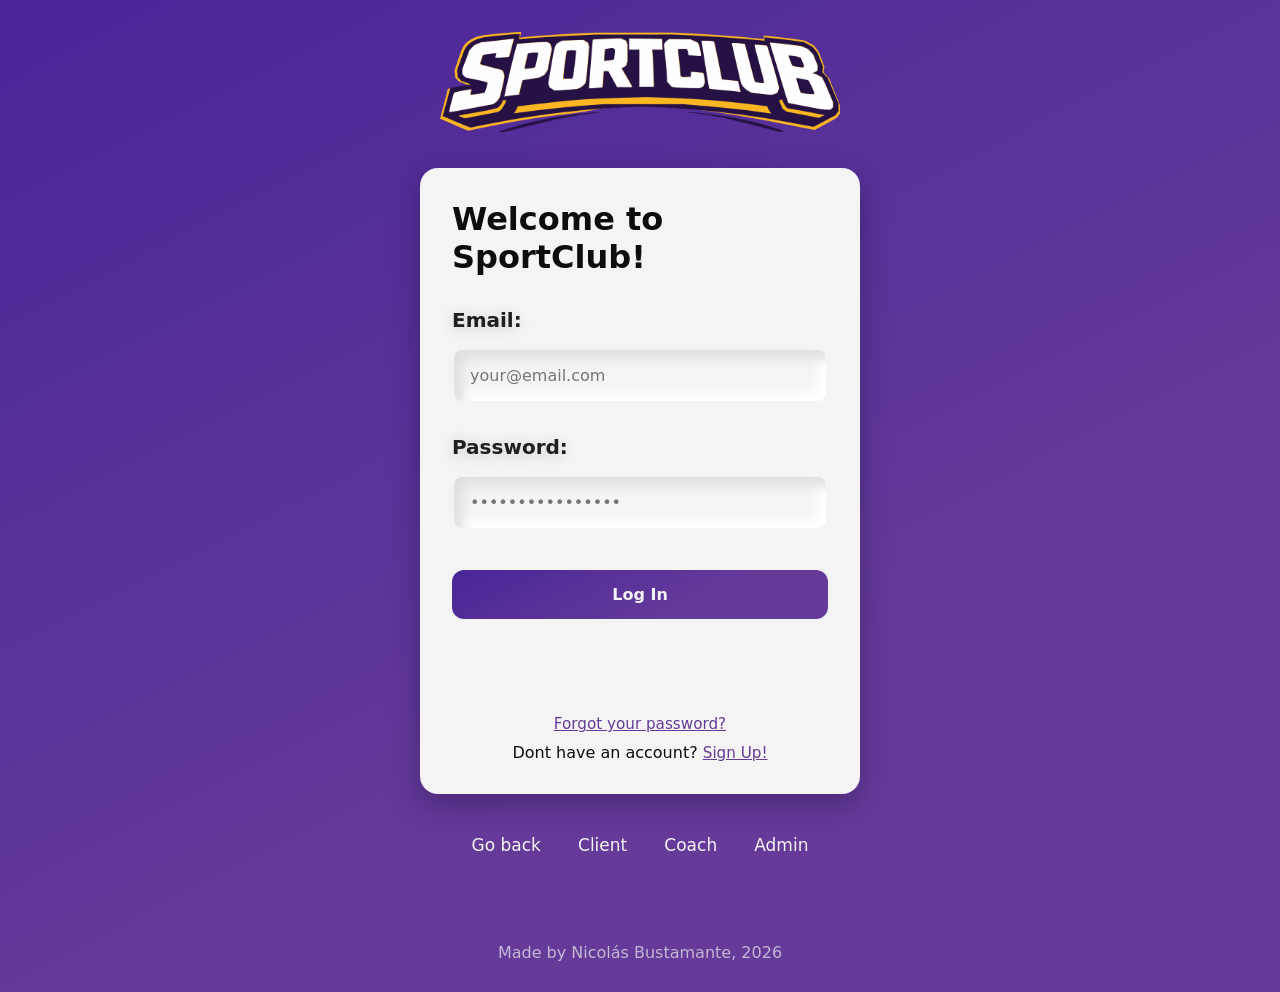
==== commit df221ead: "Se añadió el directorio 'js' con el directorio 'login.js' dentro, el cual genera validaciones de ini" ====
--- a/index.html
+++ b/index.html
@@ -12,7 +12,7 @@
     </a>
 
     <main>
-        <form class="login-card">
+        <form id="login-card" class="login-card">
             <h1>Welcome to SportClub!</h1>
 
             <div class="label-input">
@@ -26,6 +26,7 @@
             </div>
 
             <button type="submit" class="btn-primary">Log In</button>
+            <p id="errorLoginMessage"></p>
 
             <div class="login-links">
                 <a class="auth-link" href="recover-page.html" target="_blank">Forgot your password?</a>
@@ -44,5 +45,7 @@
     <footer class="p-30px width-100percent">
         <p>Made by Nicolás Bustamante, 2026</p>
     </footer>
+    <script src="js/login.js">
+    </script>
 </body>
 </html>
--- a/css/styles.css
+++ b/css/styles.css
@@ -669,4 +669,27 @@
 
 .admin .class-card h2 {
     color: var(--admin-red);
+}
+
+#errorLoginMessage {
+    color: red;
+    font-weight: bold;
+    opacity: 0;
+    visibility: hidden;
+    transform: translateY(-4px);
+    transition: opacity 0.3s ease, transform 0.3s ease, visibility 0.3s ease;
+    min-height: 24px;
+}
+
+#errorLoginMessage.show {
+    opacity: 1;
+    visibility: visible;
+    transform: translateY(0);
+}
+
+.coach #name-user, .admin #name-user {
+    color: white;
+    align-self: center;
+    margin-left: 1rem;
+    font-size: 1.5rem;
 }
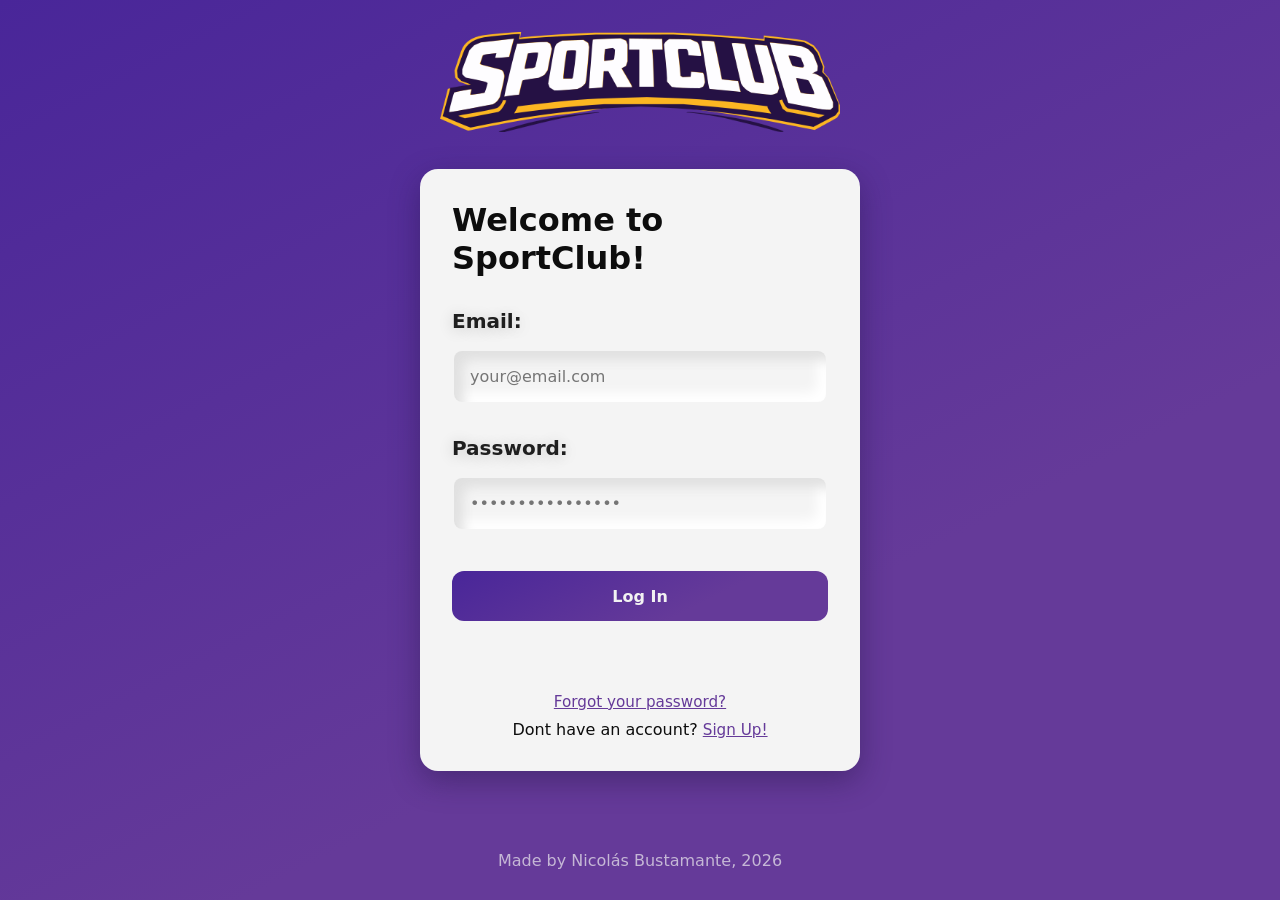
==== commit daf33acf: "Se han implementado medidas de seguridad utilizando tokenizacion y el uso de API. Los dashboards mue" ====
--- a/index.html
+++ b/index.html
@@ -26,20 +26,13 @@
             </div>
 
             <button type="submit" class="btn-primary">Log In</button>
-            <p id="errorLoginMessage"></p>
+            <p id="errorLoginMessage" class="form-message"></p>
 
             <div class="login-links">
                 <a class="auth-link" href="recover-page.html" target="_blank">Forgot your password?</a>
                 <p>Dont have an account? <a class="auth-link" href="signup-page.html">Sign Up!</a></p>
             </div>
         </form>
-
-        <div>
-            <button class="back-btn"><a href="#">Go back</a></button>
-            <button class="back-btn"><a href="dashboard-cliente.html">Client</a></button>
-            <button class="back-btn"><a href="dashboard-coach.html">Coach</a></button>
-            <button class="back-btn"><a href="dashboard-admin.html">Admin</a></button>
-        </div>
     </main>
 
     <footer class="p-30px width-100percent">
--- a/css/styles.css
+++ b/css/styles.css
@@ -642,6 +642,242 @@
     color: var(--admin-red);
 }
 
+
+
+
+
+
+
+
+
+
+
+
+
+
+
+
+
+
+
+
+
+#admin-profile,
+#edit-profile-form,
+#admin-users,
+#admin-reports,
+#admin-settings {
+    scroll-margin-top: 100px;
+}
+
+#admin-profile .flex-direction--row {
+    align-items: stretch;
+}
+
+#admin-profile img#profile-picture {
+    width: min(220px, 100%);
+    max-width: 220px;
+    aspect-ratio: 1 / 1;
+    object-fit: cover;
+    background-color: var(--snow);
+    box-shadow: 0 10px 24px rgba(0, 0, 0, 0.08);
+}
+
+#admin-profile .info-profile {
+    flex: 1;
+    min-width: 280px;
+    display: flex;
+    flex-direction: column;
+    justify-content: center;
+    gap: 0.9rem;
+    padding: 1.5rem;
+    border-radius: 18px;
+    background-color: #fff;
+    border: 2px solid var(--admin-red--border);
+    box-shadow: 0 8px 20px rgba(0, 0, 0, 0.06);
+}
+
+#admin-profile #name-user {
+    color: var(--admin-red);
+    font-size: clamp(1.7rem, 3vw, 2.3rem);
+    margin: 0;
+    align-self: flex-start;
+}
+
+#admin-profile p {
+    font-size: 1.05rem;
+    color: var(--pretty-black);
+}
+
+#admin-profile div a {
+    display: inline-block;
+    margin-top: 0.8rem;
+    text-decoration: none;
+    background-color: var(--admin-red);
+    width: fit-content;
+    padding: 0.7rem 1rem;
+    border-radius: 14px;
+    color: var(--snow);
+    font-weight: 700;
+    transition: all 0.3s ease;
+}
+
+#admin-profile div a:hover {
+    transform: scale(1.05);
+    box-shadow: 0 5px 15px rgb(0 0 0 / .1);
+}
+
+#edit-profile-form {
+    background-color: var(--snow);
+}
+
+#edit-profile-form .signup-form {
+    align-items: stretch;
+    gap: 2rem;
+}
+
+#edit-profile-form .btn-primary {
+    max-width: 280px;
+    align-self: flex-start;
+}
+
+#admin-users .dash-list li {
+    padding-top: 1rem;
+    border-top: 2px solid var(--admin-red--border);
+    color: var(--admin-red);
+    font-size: 1.15rem;
+}
+
+.badge {
+    display: inline-block;
+    padding: 0.35rem 0.8rem;
+    border-radius: 999px;
+    font-size: 0.9rem;
+    font-weight: 700;
+    color: white;
+    text-transform: capitalize;
+}
+
+.badge-user {
+    background-color: var(--client-blue);
+}
+
+.badge-coach {
+    background-color: var(--coach-green);
+}
+
+.badge-admin {
+    background-color: var(--admin-red);
+}
+
+#client-profile,
+#coach-profile,
+#edit-profile-form {
+    scroll-margin-top: 100px;
+}
+
+#client-profile .flex-direction--row {
+    align-items: stretch;
+}
+
+#client-profile img#profile-picture {
+    width: min(220px, 100%);
+    max-width: 220px;
+    aspect-ratio: 1 / 1;
+    object-fit: cover;
+    background-color: var(--snow);
+    box-shadow: 0 10px 24px rgba(0, 0, 0, 0.08);
+}
+
+#client-profile .info-profile {
+    flex: 1;
+    min-width: 280px;
+    display: flex;
+    flex-direction: column;
+    justify-content: center;
+    gap: 0.9rem;
+    padding: 1.5rem;
+    border-radius: 18px;
+    background-color: #fff;
+    border: 2px solid var(--client-blue--border);
+    box-shadow: 0 8px 20px rgba(0, 0, 0, 0.06);
+}
+
+#client-profile #name-user {
+    color: var(--client-blue);
+    font-size: clamp(1.7rem, 3vw, 2.3rem);
+    margin: 0;
+    align-self: flex-start;
+}
+
+#client-profile p {
+    font-size: 1.05rem;
+    color: var(--pretty-black);
+}
+
+#coach-profile .flex-direction--row {
+    align-items: stretch;
+}
+
+#coach-profile img#profile-picture {
+    width: min(220px, 100%);
+    max-width: 220px;
+    aspect-ratio: 1 / 1;
+    object-fit: cover;
+    background-color: var(--snow);
+    box-shadow: 0 10px 24px rgba(0, 0, 0, 0.08);
+}
+
+#coach-profile .info-profile {
+    flex: 1;
+    min-width: 280px;
+    display: flex;
+    flex-direction: column;
+    justify-content: center;
+    gap: 0.9rem;
+    padding: 1.5rem;
+    border-radius: 18px;
+    background-color: #fff;
+    border: 2px solid var(--coach-green--border);
+    box-shadow: 0 8px 20px rgba(0, 0, 0, 0.06);
+}
+
+#coach-profile #name-user {
+    color: var(--coach-green);
+    font-size: clamp(1.7rem, 3vw, 2.3rem);
+    margin: 0;
+    align-self: flex-start;
+}
+
+#coach-profile p {
+    font-size: 1.05rem;
+    color: var(--pretty-black);
+}
+
+#edit-profile-form {
+    background-color: var(--snow);
+}
+
+#edit-profile-form .signup-form {
+    align-items: stretch;
+    gap: 2rem;
+}
+
+#edit-profile-form .btn-primary {
+    max-width: 280px;
+    align-self: flex-start;
+}
+
+
+
+
+
+
+
+
+
+
+
 .summary-card {
     border-radius: 15px;
     padding: 1.2rem;
@@ -671,25 +907,59 @@
     color: var(--admin-red);
 }
 
-#errorLoginMessage {
-    color: red;
-    font-weight: bold;
+.form-message {
+    width: 100%;
+    min-height: 24px;
+    margin-top: -1.5rem;
+    font-size: 0.95rem;
+    font-weight: 700;
     opacity: 0;
     visibility: hidden;
     transform: translateY(-4px);
     transition: opacity 0.3s ease, transform 0.3s ease, visibility 0.3s ease;
-    min-height: 24px;
-}
-
-#errorLoginMessage.show {
+}
+
+.form-message.show {
     opacity: 1;
     visibility: visible;
     transform: translateY(0);
 }
 
-.coach #name-user, .admin #name-user {
-    color: white;
+.form-message.error {
+    color: #c94f4f;
+}
+
+.form-message.success {
+    color: #2e8b57;
+}
+
+.input-error {
+    border: 2px solid #c94f4f !important;
+    outline: 3px solid rgba(201, 79, 79, 0.2) !important;
+}
+
+.coach #name-user,
+.admin #name-user {
     align-self: center;
     margin-left: 1rem;
     font-size: 1.5rem;
+}
+
+#changePasswordForm {
+    margin-top: 1rem;
+    gap: 2rem;
+    max-width: min(90vw, 480px);
+    width: 100%;
+    display: flex;
+    flex-direction: column;
+    align-items: center;
+}
+
+#changePasswordForm h1 {
+    align-self: flex-start;
+    font-size: 30px;
+}
+
+#changePasswordMessage {
+    margin-top: -0.5rem;
 }
